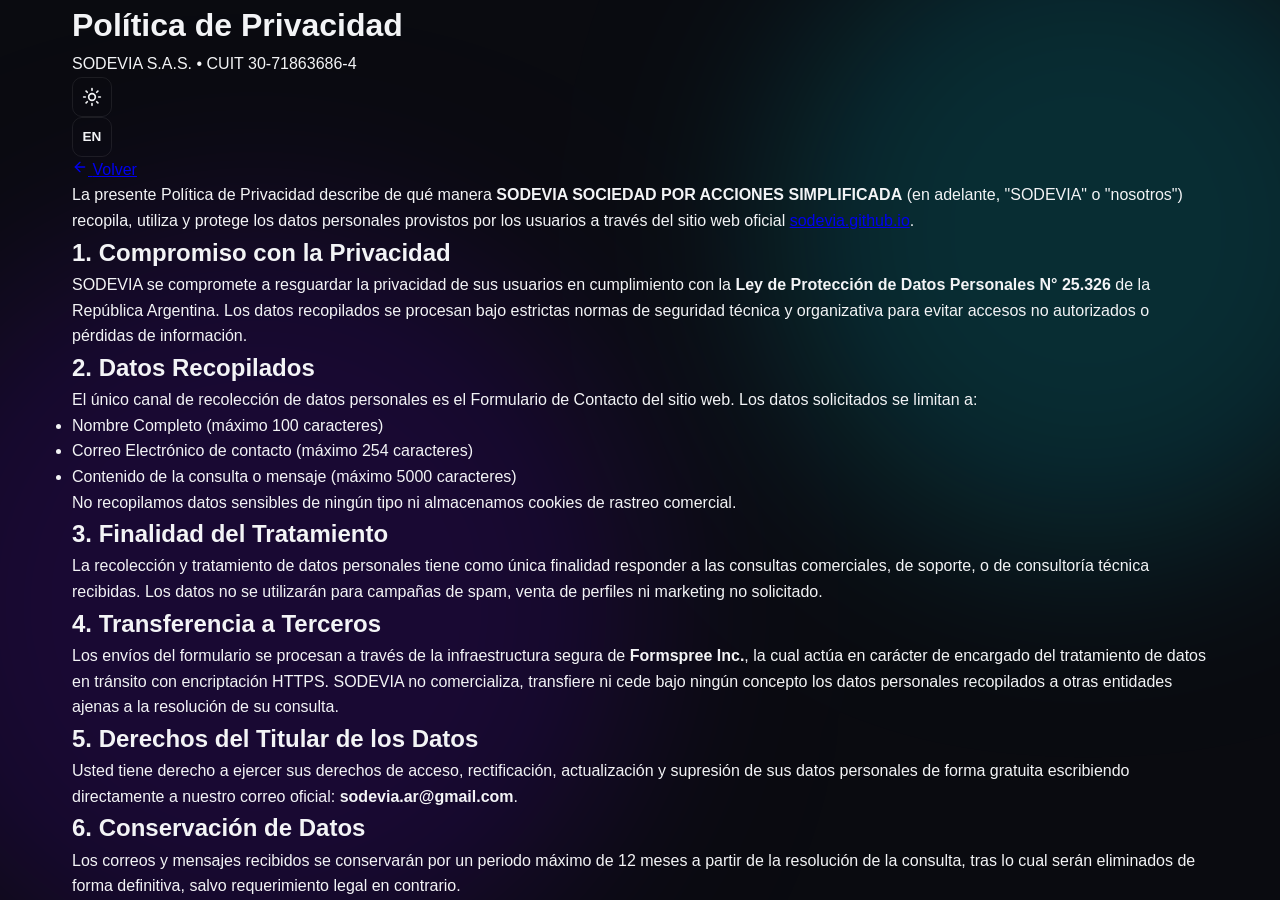
==== privacy.html @ 8f0c24d3 "security: harden CSP, remove inline styles, add privacy policy page and consent evidence" ====
<!DOCTYPE html>
<html lang="es" data-lang="es" data-theme="dark">

<head>
  <meta charset="UTF-8">
  <meta name="viewport" content="width=device-width, initial-scale=1.0">

  <!-- Security Meta Tags -->
  <meta http-equiv="Content-Security-Policy" content="default-src 'self'; script-src 'self'; style-src 'self' https://fonts.googleapis.com; font-src 'self' https://fonts.gstatic.com; img-src 'self' data:; connect-src 'self' https://formspree.io; object-src 'none'; base-uri 'self'; form-action https://formspree.io; upgrade-insecure-requests;">
  <meta name="referrer" content="strict-origin-when-cross-origin">

  <title>SODEVIA S.A.S. | Política de Privacidad / Privacy Policy</title>
  
  <!-- Favicon -->
  <link rel="icon" type="image/svg+xml" href="assets/images/icon.svg">
  
  <!-- CSS -->
  <link rel="stylesheet" href="assets/css/styles.css">
  
  <style>
    /* Specific styles for privacy page to avoid cluttering main style file */
    .privacy-container {
      max-width: 800px;
      margin: 120px auto 60px auto;
      padding: 3rem;
      background: var(--bg-card);
      border: 1px solid var(--border-glass);
      border-radius: 24px;
      box-shadow: 0 20px 50px rgba(0, 0, 0, 0.2);
    }
    .privacy-header {
      border-bottom: 1px solid var(--border-glass);
      padding-bottom: 2rem;
      margin-bottom: 2rem;
      display: flex;
      justify-content: space-between;
      align-items: center;
      flex-wrap: wrap;
      gap: 1.5rem;
    }
    .privacy-title h1 {
      font-family: var(--font-heading);
      font-size: 2.2rem;
      font-weight: 800;
      background: var(--grad-primary);
      -webkit-background-clip: text;
      -webkit-text-fill-color: transparent;
    }
    .privacy-subtitle {
      color: var(--text-dim);
      font-size: 0.85rem;
      margin-top: 0.5rem;
    }
    .privacy-actions {
      display: flex;
      gap: 1rem;
      align-items: center;
    }
    .privacy-content h2 {
      font-family: var(--font-heading);
      font-size: 1.4rem;
      color: var(--text-main);
      margin-top: 2rem;
      margin-bottom: 1rem;
    }
    .privacy-content p {
      color: var(--text-muted);
      line-height: 1.6;
      margin-bottom: 1.2rem;
      font-size: 0.95rem;
    }
    .privacy-content ul {
      color: var(--text-muted);
      margin-left: 1.5rem;
      margin-bottom: 1.5rem;
      line-height: 1.6;
    }
    .btn-back {
      display: inline-flex;
      align-items: center;
      gap: 0.5rem;
      padding: 0.75rem 1.5rem;
      border-radius: 12px;
      background: var(--border-glass);
      color: var(--text-main);
      text-decoration: none;
      font-family: var(--font-heading);
      font-weight: 600;
      font-size: 0.9rem;
      border: 1px solid var(--border-glass);
      transition: var(--transition-smooth);
    }
    .btn-back:hover {
      background: var(--border-glass-hover);
      border-color: var(--primary-cyan);
      transform: translateX(-5px);
    }
    @media (max-width: 768px) {
      .privacy-container {
        padding: 1.5rem;
        margin-top: 90px;
      }
      .privacy-header {
        flex-direction: column;
        align-items: flex-start;
      }
    }
  </style>
</head>

<body>
  <!-- Background Blobs -->
  <div class="bg-blobs">
    <div class="blob blob-1"></div>
    <div class="blob blob-2"></div>
  </div>

  <div class="container">
    <div class="privacy-container reveal active">
      <div class="privacy-header">
        <div class="privacy-title">
          <h1 class="lang-es">Política de Privacidad</h1>
          <h1 class="lang-en">Privacy Policy</h1>
          <p class="privacy-subtitle">SODEVIA S.A.S. • CUIT 30-71863686-4</p>
        </div>
        <div class="privacy-actions">
          <button id="theme-toggle" class="btn-icon" aria-label="Cambiar tema">
            <svg xmlns="http://www.w3.org/2000/svg" width="20" height="20" viewBox="0 0 24 24" fill="none" stroke="currentColor" stroke-width="2" stroke-linecap="round" stroke-linejoin="round" class="lucide lucide-sun sun-icon"><circle cx="12" cy="12" r="4"/><path d="M12 2v2"/><path d="M12 20v2"/><path d="m4.93 4.93 1.41 1.41"/><path d="m17.66 17.66 1.41 1.41"/><path d="M2 12h2"/><path d="M20 12h2"/><path d="m6.34 17.66-1.41 1.41"/><path d="m19.07 4.93-1.41 1.41"/></svg>
            <svg xmlns="http://www.w3.org/2000/svg" width="20" height="20" viewBox="0 0 24 24" fill="none" stroke="currentColor" stroke-width="2" stroke-linecap="round" stroke-linejoin="round" class="lucide lucide-moon moon-icon"><path d="M12 3a6 6 0 0 0 9 9 9 9 0 1 1-9-9Z"/></svg>
          </button>
          <button id="lang-toggle" class="btn-icon lang-toggle-btn" aria-label="Cambiar idioma">EN</button>
          <a href="index.html" class="btn-back">
            <svg xmlns="http://www.w3.org/2000/svg" width="16" height="16" viewBox="0 0 24 24" fill="none" stroke="currentColor" stroke-width="2" stroke-linecap="round" stroke-linejoin="round"><line x1="19" y1="12" x2="5" y2="12"/><polyline points="12 19 5 12 12 5"/></svg>
            <span class="lang-es">Volver</span>
            <span class="lang-en">Back</span>
          </a>
        </div>
      </div>

      <div class="privacy-content">
        <div class="lang-es">
          <p>La presente Política de Privacidad describe de qué manera <strong>SODEVIA SOCIEDAD POR ACCIONES SIMPLIFICADA</strong> (en adelante, "SODEVIA" o "nosotros") recopila, utiliza y protege los datos personales provistos por los usuarios a través del sitio web oficial <a href="https://sodevia.github.io/">sodevia.github.io</a>.</p>
          
          <h2>1. Compromiso con la Privacidad</h2>
          <p>SODEVIA se compromete a resguardar la privacidad de sus usuarios en cumplimiento con la <strong>Ley de Protección de Datos Personales N° 25.326</strong> de la República Argentina. Los datos recopilados se procesan bajo estrictas normas de seguridad técnica y organizativa para evitar accesos no autorizados o pérdidas de información.</p>

          <h2>2. Datos Recopilados</h2>
          <p>El único canal de recolección de datos personales es el Formulario de Contacto del sitio web. Los datos solicitados se limitan a:</p>
          <ul>
            <li>Nombre Completo (máximo 100 caracteres)</li>
            <li>Correo Electrónico de contacto (máximo 254 caracteres)</li>
            <li>Contenido de la consulta o mensaje (máximo 5000 caracteres)</li>
          </ul>
          <p>No recopilamos datos sensibles de ningún tipo ni almacenamos cookies de rastreo comercial.</p>

          <h2>3. Finalidad del Tratamiento</h2>
          <p>La recolección y tratamiento de datos personales tiene como única finalidad responder a las consultas comerciales, de soporte, o de consultoría técnica recibidas. Los datos no se utilizarán para campañas de spam, venta de perfiles ni marketing no solicitado.</p>

          <h2>4. Transferencia a Terceros</h2>
          <p>Los envíos del formulario se procesan a través de la infraestructura segura de <strong>Formspree Inc.</strong>, la cual actúa en carácter de encargado del tratamiento de datos en tránsito con encriptación HTTPS. SODEVIA no comercializa, transfiere ni cede bajo ningún concepto los datos personales recopilados a otras entidades ajenas a la resolución de su consulta.</p>

          <h2>5. Derechos del Titular de los Datos</h2>
          <p>Usted tiene derecho a ejercer sus derechos de acceso, rectificación, actualización y supresión de sus datos personales de forma gratuita escribiendo directamente a nuestro correo oficial: <strong>sodevia.ar@gmail.com</strong>.</p>
          
          <h2>6. Conservación de Datos</h2>
          <p>Los correos y mensajes recibidos se conservarán por un periodo máximo de 12 meses a partir de la resolución de la consulta, tras lo cual serán eliminados de forma definitiva, salvo requerimiento legal en contrario.</p>
        </div>

        <div class="lang-en">
          <p>This Privacy Policy describes how <strong>SODEVIA SOCIEDAD POR ACCIONES SIMPLIFICADA</strong> (hereinafter, "SODEVIA", "we", or "us") collects, uses, and protects the personal data provided by users through our official website <a href="https://sodevia.github.io/">sodevia.github.io</a>.</p>
          
          <h2>1. Commitment to Privacy</h2>
          <p>SODEVIA is committed to safeguarding user privacy in compliance with the <strong>Personal Data Protection Law No. 25.326</strong> of the Argentine Republic. The collected data is processed under strict technical and organizational security standards to prevent unauthorized access or loss of information.</p>

          <h2>2. Data Collected</h2>
          <p>The only channel for collecting personal data is the Contact Form on the website. The requested data is limited to:</p>
          <ul>
            <li>Full Name (maximum 100 characters)</li>
            <li>Contact Email Address (maximum 254 characters)</li>
            <li>Message content or inquiry (maximum 5000 characters)</li>
          </ul>
          <p>We do not collect sensitive data of any kind nor do we store commercial tracking cookies.</p>

          <h2>3. Purpose of Processing</h2>
          <p>The collection and processing of personal data has the sole purpose of responding to corporate, support, or technical consulting inquiries. The data will not be used for spam campaigns, profile sales, or unsolicited marketing.</p>

          <h2>4. Third-Party Transfers</h2>
          <p>Form submissions are processed through the secure infrastructure of <strong>Formspree Inc.</strong>, acting as a data processor in transit via HTTPS encryption. SODEVIA does not sell, transfer, or cede personal data to any other third-party organizations.</p>

          <h2>5. User Rights (ARCO)</h2>
          <p>You have the right to access, rectify, update, and delete your personal data free of charge by writing directly to our official email: <strong>sodevia.ar@gmail.com</strong>.</p>
          
          <h2>6. Data Retention</h2>
          <p>Received emails and messages will be kept for a maximum period of 12 months after the inquiry is resolved, after which they will be permanently deleted, unless legally required otherwise.</p>
        </div>
      </div>
    </div>
  </div>

  <script src="assets/js/app.js"></script>
</body>
</html>
---- assets/css/styles.css ----
@import url('https://fonts.googleapis.com/css2?family=Outfit:wght@300;400;500;600;700;800&family=Plus+Jakarta+Sans:wght@300;400;500;600;700;800&display=swap');

:root {
  /* Color Palette */
  --bg-dark: #0a0b10;
  --bg-card: rgba(18, 20, 29, 0.7);
  --bg-card-hover: rgba(26, 29, 41, 0.8);
  --border-glass: rgba(255, 255, 255, 0.08);
  --border-glass-hover: rgba(255, 255, 255, 0.18);
  
  --primary-cyan: #00f0ff;
  --primary-blue: #0072ff;
  --primary-purple: #7000ff;
  
  --grad-primary: linear-gradient(135deg, var(--primary-cyan) 0%, var(--primary-blue) 50%, var(--primary-purple) 100%);
  --grad-text: linear-gradient(135deg, #ffffff 30%, #a5b4fc 100%);
  --grad-glow: linear-gradient(135deg, rgba(0, 240, 255, 0.15) 0%, rgba(112, 0, 255, 0.15) 100%);
  
  --text-main: #f3f4f6;
  --text-muted: #9ca3af;
  --text-dim: #6b7280;
  
  --font-heading: 'Outfit', sans-serif;
  --font-body: 'Plus Jakarta Sans', sans-serif;
  
  --transition-smooth: all 0.4s cubic-bezier(0.16, 1, 0.3, 1);
  --transition-fast: all 0.2s ease;
}

/* Light Theme Variables */
[data-theme="light"] {
  --bg-dark: #f8fafc;
  --bg-card: rgba(255, 255, 255, 0.75);
  --bg-card-hover: rgba(255, 255, 255, 0.9);
  --border-glass: rgba(15, 23, 42, 0.08);
  --border-glass-hover: rgba(15, 23, 42, 0.18);
  
  --text-main: #0f172a;
  --text-muted: #475569;
  --text-dim: #94a3b8;
  
  --grad-text: linear-gradient(135deg, #0f172a 30%, #312e81 100%);
  --grad-glow: linear-gradient(135deg, rgba(0, 114, 255, 0.05) 0%, rgba(112, 0, 255, 0.05) 100%);
}

/* Base Styles */
* {
  box-sizing: border-box;
  margin: 0;
  padding: 0;
}

html {
  scroll-behavior: smooth;
  font-size: 16px;
}

body {
  background-color: var(--bg-dark);
  color: var(--text-main);
  font-family: var(--font-body);
  overflow-x: hidden;
  line-height: 1.6;
  transition: background-color 0.5s ease;
}

/* Language Selection Handling */
[data-lang="es"] .lang-en { display: none !important; }
[data-lang="en"] .lang-es { display: none !important; }

/* Custom Scrollbar */
::-webkit-scrollbar {
  width: 10px;
}
::-webkit-scrollbar-track {
  background: var(--bg-dark);
}
::-webkit-scrollbar-thumb {
  background: rgba(255, 255, 255, 0.1);
  border-radius: 5px;
  border: 2px solid var(--bg-dark);
}
::-webkit-scrollbar-thumb:hover {
  background: var(--grad-primary);
}

/* Background Blobs */
.bg-blobs {
  position: fixed;
  top: 0;
  left: 0;
  width: 100vw;
  height: 100vh;
  z-index: -2;
  overflow: hidden;
  pointer-events: none;
}

.blob {
  position: absolute;
  border-radius: 50%;
  filter: blur(90px);
  opacity: 0.15;
  mix-blend-mode: screen;
  animation: float-blob 25s infinite alternate ease-in-out;
  transition: opacity 0.5s ease;
}

[data-theme="light"] .blob {
  opacity: 0.07;
  mix-blend-mode: multiply;
}

.blob-1 {
  top: -10%;
  right: -10%;
  width: 50vw;
  height: 50vw;
  background: var(--primary-cyan);
  animation-duration: 20s;
}

.blob-2 {
  bottom: -10%;
  left: -10%;
  width: 60vw;
  height: 60vw;
  background: var(--primary-purple);
  animation-duration: 30s;
  animation-delay: -5s;
}

.blob-3 {
  top: 40%;
  left: 50%;
  width: 40vw;
  height: 40vw;
  background: var(--primary-blue);
  animation-duration: 25s;
  animation-delay: -10s;
}

@keyframes float-blob {
  0% {
    transform: translate(0, 0) scale(1);
  }
  50% {
    transform: translate(5%, 10%) scale(1.1);
  }
  100% {
    transform: translate(-5%, -5%) scale(0.95);
  }
}

/* Layout Utilities */
.container {
  width: 100%;
  max-width: 1200px;
  margin: 0 auto;
  padding: 0 2rem;
}

section {
  padding: 8rem 0;
  position: relative;
}

/* Navbar */
header {
  position: fixed;
  top: 0;
  left: 0;
  width: 100%;
  z-index: 100;
  transition: var(--transition-smooth);
}

header.scrolled {
  background: rgba(10, 11, 16, 0.75);
  backdrop-filter: blur(15px);
  -webkit-backdrop-filter: blur(15px);
  border-bottom: 1px solid var(--border-glass);
  box-shadow: 0 10px 30px rgba(0, 0, 0, 0.2);
}

[data-theme="light"] header.scrolled {
  background: rgba(248, 250, 252, 0.8);
  box-shadow: 0 10px 30px rgba(0, 0, 0, 0.05);
}

.nav-container {
  display: flex;
  justify-content: space-between;
  align-items: center;
  height: 90px;
  transition: var(--transition-smooth);
}

header.scrolled .nav-container {
  height: 70px;
}

.logo-link {
  display: flex;
  align-items: center;
  height: 45px;
  text-decoration: none;
}

.logo-img {
  height: 100%;
  width: auto;
  transition: var(--transition-smooth);
}

.logo-dark-version {
  display: none;
}

[data-theme="light"] .logo-light-version {
  display: none;
}

[data-theme="light"] .logo-dark-version {
  display: block;
}

nav {
  display: flex;
  align-items: center;
  gap: 2rem;
}

.nav-links {
  display: flex;
  gap: 2rem;
  list-style: none;
}

.nav-links a {
  color: var(--text-muted);
  text-decoration: none;
  font-family: var(--font-heading);
  font-weight: 500;
  font-size: 0.95rem;
  transition: var(--transition-fast);
  position: relative;
  padding: 0.5rem 0;
}

.nav-links a::after {
  content: '';
  position: absolute;
  bottom: 0;
  left: 0;
  width: 0;
  height: 2px;
  background: var(--grad-primary);
  transition: var(--transition-fast);
}

.nav-links a:hover,
.nav-links a.active {
  color: var(--text-main);
}

.nav-links a:hover::after,
.nav-links a.active::after {
  width: 100%;
}

/* Actions Menu */
.nav-actions {
  display: flex;
  align-items: center;
  gap: 1rem;
}

.btn-icon {
  background: transparent;
  border: 1px solid var(--border-glass);
  width: 40px;
  height: 40px;
  border-radius: 10px;
  color: var(--text-main);
  cursor: pointer;
  display: flex;
  align-items: center;
  justify-content: center;
  transition: var(--transition-smooth);
}

.btn-icon:hover {
  background: var(--border-glass);
  border-color: var(--border-glass-hover);
  transform: translateY(-2px);
}

/* Sun/Moon Theme Toggle Icons */
html[data-theme="dark"] #theme-toggle .moon-icon {
  display: none;
}
html[data-theme="dark"] #theme-toggle .sun-icon {
  display: block;
}
html[data-theme="light"] #theme-toggle .sun-icon {
  display: none;
}
html[data-theme="light"] #theme-toggle .moon-icon {
  display: block;
}

.lang-toggle-btn {
  font-family: var(--font-heading);
  font-weight: 700;
  font-size: 0.85rem;
}

.btn-contact-nav {
  display: inline-flex;
  align-items: center;
  padding: 0.6rem 1.2rem;
  border-radius: 10px;
  background: var(--border-glass);
  border: 1px solid var(--border-glass);
  color: var(--text-main);
  font-family: var(--font-heading);
  font-weight: 600;
  text-decoration: none;
  font-size: 0.9rem;
  transition: var(--transition-smooth);
  box-shadow: 0 4px 12px rgba(0, 0, 0, 0.1);
}

.btn-contact-nav:hover {
  background: var(--grad-primary);
  border-color: transparent;
  color: #ffffff;
  transform: translateY(-2px);
  box-shadow: 0 8px 20px rgba(0, 114, 255, 0.3);
}

/* Mobile Menu Toggle */
.burger {
  display: none;
  cursor: pointer;
  background: transparent;
  border: none;
  flex-direction: column;
  gap: 6px;
  z-index: 101;
}

.burger span {
  display: block;
  width: 25px;
  height: 2px;
  background-color: var(--text-main);
  transition: var(--transition-smooth);
}

/* Hero Section */
.hero {
  min-height: 100vh;
  display: flex;
  align-items: center;
  padding-top: 100px;
  overflow: hidden;
}

.hero-grid {
  display: grid;
  grid-template-columns: 1.2fr 0.8fr;
  gap: 4rem;
  align-items: center;
}

.hero-content {
  z-index: 2;
}

.badge {
  display: inline-flex;
  align-items: center;
  padding: 0.4rem 1rem;
  border-radius: 20px;
  background: var(--bg-card);
  border: 1px solid var(--border-glass);
  font-family: var(--font-heading);
  font-weight: 600;
  font-size: 0.85rem;
  color: var(--primary-cyan);
  margin-bottom: 2rem;
  box-shadow: 0 4px 12px rgba(0,0,0,0.05);
}

.hero-title {
  font-family: var(--font-heading);
  font-size: 4.5rem;
  line-height: 1.1;
  font-weight: 800;
  margin-bottom: 1.5rem;
  letter-spacing: -1.5px;
}

.hero-title span {
  background: var(--grad-primary);
  -webkit-background-clip: text;
  -webkit-text-fill-color: transparent;
}

.hero-description {
  font-size: 1.2rem;
  color: var(--text-muted);
  margin-bottom: 2.5rem;
  max-width: 600px;
}

.hero-ctas {
  display: flex;
  gap: 1.5rem;
}

.btn-primary {
  display: inline-flex;
  align-items: center;
  justify-content: center;
  padding: 1rem 2rem;
  border-radius: 12px;
  background: var(--grad-primary);
  color: #ffffff;
  font-family: var(--font-heading);
  font-weight: 600;
  text-decoration: none;
  font-size: 1rem;
  transition: var(--transition-smooth);
  box-shadow: 0 8px 24px rgba(0, 114, 255, 0.25);
  border: none;
  cursor: pointer;
}

.btn-primary:hover {
  transform: translateY(-3px);
  box-shadow: 0 12px 30px rgba(0, 114, 255, 0.4);
}

.btn-secondary {
  display: inline-flex;
  align-items: center;
  justify-content: center;
  padding: 1rem 2rem;
  border-radius: 12px;
  background: var(--bg-card);
  border: 1px solid var(--border-glass);
  color: var(--text-main);
  font-family: var(--font-heading);
  font-weight: 600;
  text-decoration: none;
  font-size: 1rem;
  transition: var(--transition-smooth);
}

.btn-secondary:hover {
  background: var(--bg-card-hover);
  border-color: var(--border-glass-hover);
  transform: translateY(-3px);
}

/* Hero Visual (Recreating the vibe of the second image with modern code-graphics) */
.hero-visual {
  position: relative;
  display: flex;
  justify-content: center;
  align-items: center;
  z-index: 1;
}

.visual-container {
  width: 100%;
  max-width: 450px;
  aspect-ratio: 1;
  background: var(--grad-glow);
  border-radius: 30px;
  border: 1px solid var(--border-glass);
  display: flex;
  align-items: center;
  justify-content: center;
  position: relative;
  box-shadow: 0 20px 50px rgba(0,0,0,0.15);
  overflow: hidden;
}

.visual-logo-bg {
  width: 55%;
  height: 55%;
  animation: breathe 8s infinite alternate ease-in-out;
}

@keyframes breathe {
  0% {
    transform: scale(0.95);
    filter: drop-shadow(0 0 20px rgba(0, 240, 255, 0.1));
  }
  100% {
    transform: scale(1.05);
    filter: drop-shadow(0 0 40px rgba(0, 114, 255, 0.3));
  }
}

.code-backdrop {
  position: absolute;
  top: 0;
  left: 0;
  width: 100%;
  height: 100%;
  padding: 1.5rem;
  font-family: monospace;
  font-size: 0.8rem;
  color: rgba(0, 240, 255, 0.15);
  pointer-events: none;
  user-select: none;
  white-space: pre;
  line-height: 1.4;
  overflow: hidden;
  text-align: left;
}

/* General Section Headings */
.section-header {
  text-align: center;
  margin-bottom: 5rem;
  z-index: 2;
}

.section-subtitle {
  font-family: var(--font-heading);
  color: var(--primary-cyan);
  font-weight: 700;
  font-size: 0.9rem;
  text-transform: uppercase;
  letter-spacing: 2px;
  margin-bottom: 1rem;
  display: block;
}

.section-title {
  font-family: var(--font-heading);
  font-size: 2.8rem;
  font-weight: 800;
  letter-spacing: -1px;
}

/* Services Section */
.services-featured {
  margin-bottom: 2rem;
}

.service-featured-card {
  display: flex !important;
  flex-direction: row;
  align-items: center;
  gap: 3rem;
  padding: 3.5rem 4rem !important;
}

.service-featured-card .service-icon {
  margin-bottom: 0 !important;
  flex-shrink: 0;
  width: 80px;
  height: 80px;
}

.service-featured-card .service-icon svg {
  width: 36px;
  height: 36px;
}

.service-featured-content {
  flex-grow: 1;
}

@media (max-width: 768px) {
  .service-featured-card {
    flex-direction: column;
    align-items: flex-start;
    gap: 1.5rem;
    padding: 3rem 2.5rem !important;
  }
  .service-featured-card .service-icon {
    margin-bottom: 1.5rem !important;
  }
}

.services-grid {
  display: grid;
  grid-template-columns: repeat(auto-fit, minmax(260px, 1fr));
  gap: 2rem;
}

.service-card {
  background: var(--bg-card);
  border: 1px solid var(--border-glass);
  border-radius: 20px;
  padding: 3rem 2.5rem;
  transition: var(--transition-smooth);
  display: flex;
  flex-direction: column;
  position: relative;
  overflow: hidden;
  box-shadow: 0 10px 30px rgba(0, 0, 0, 0.05);
}

.service-card::before {
  content: '';
  position: absolute;
  top: 0;
  left: 0;
  width: 100%;
  height: 100%;
  background: linear-gradient(135deg, rgba(0, 240, 255, 0.05) 0%, rgba(112, 0, 255, 0.05) 100%);
  opacity: 0;
  transition: var(--transition-smooth);
}

.service-card:hover {
  transform: translateY(-8px);
  border-color: var(--border-glass-hover);
  box-shadow: 0 20px 40px rgba(0, 0, 0, 0.15), 0 0 30px rgba(0, 114, 255, 0.1);
}

.service-card:hover::before {
  opacity: 1;
}

.service-icon {
  width: 60px;
  height: 60px;
  border-radius: 14px;
  background: rgba(255, 255, 255, 0.03);
  border: 1px solid var(--border-glass);
  display: flex;
  align-items: center;
  justify-content: center;
  margin-bottom: 2rem;
  position: relative;
  z-index: 2;
  color: var(--primary-cyan);
  transition: var(--transition-smooth);
}

.service-card:hover .service-icon {
  background: var(--grad-primary);
  color: #ffffff;
  border-color: transparent;
  box-shadow: 0 8px 20px rgba(0, 114, 255, 0.2);
}

.service-icon svg {
  width: 28px;
  height: 28px;
}

.service-card h3 {
  font-family: var(--font-heading);
  font-size: 1.4rem;
  font-weight: 700;
  margin-bottom: 1rem;
  position: relative;
  z-index: 2;
}

.service-card p {
  color: var(--text-muted);
  font-size: 0.95rem;
  line-height: 1.6;
  position: relative;
  z-index: 2;
}

/* About Us Section */
.about-grid {
  display: grid;
  grid-template-columns: 0.9fr 1.1fr;
  gap: 5rem;
  align-items: center;
}

.about-visual {
  position: relative;
}

.about-card {
  background: var(--bg-card);
  border: 1px solid var(--border-glass);
  border-radius: 24px;
  padding: 3rem;
  position: relative;
  overflow: hidden;
  box-shadow: 0 20px 45px rgba(0, 0, 0, 0.08);
}

.about-card-glow {
  position: absolute;
  width: 150px;
  height: 150px;
  background: var(--primary-purple);
  filter: blur(50px);
  opacity: 0.2;
  top: -50px;
  right: -50px;
  pointer-events: none;
}

.about-stat-row {
  display: grid;
  grid-template-columns: 1fr 1fr;
  gap: 2rem;
  margin-top: 3rem;
  border-top: 1px solid var(--border-glass);
  padding-top: 2rem;
}

.stat-number {
  font-family: var(--font-heading);
  font-size: 2.8rem;
  font-weight: 800;
  background: var(--grad-primary);
  -webkit-background-clip: text;
  -webkit-text-fill-color: transparent;
  line-height: 1;
  margin-bottom: 0.5rem;
}

.stat-label {
  font-size: 0.85rem;
  color: var(--text-muted);
  font-family: var(--font-heading);
  text-transform: uppercase;
  letter-spacing: 1px;
}

.about-content h3 {
  font-family: var(--font-heading);
  font-size: 2rem;
  font-weight: 700;
  margin-bottom: 1.5rem;
}

.about-content p {
  color: var(--text-muted);
  margin-bottom: 1.5rem;
  font-size: 1.05rem;
}

.founder-tag {
  display: flex;
  align-items: center;
  gap: 1.5rem;
  margin-top: 2.5rem;
  padding: 1.2rem;
  background: rgba(255, 255, 255, 0.02);
  border: 1px solid var(--border-glass);
  border-radius: 16px;
}

.founder-avatars {
  display: flex;
}

.avatar-circle {
  width: 44px;
  height: 44px;
  border-radius: 50%;
  border: 2px solid var(--bg-dark);
  background: var(--bg-card);
  display: flex;
  align-items: center;
  justify-content: center;
  font-weight: 700;
  font-family: var(--font-heading);
  font-size: 0.85rem;
  color: var(--primary-cyan);
}

.avatar-circle:nth-child(2) {
  margin-left: -15px;
  color: var(--primary-purple);
  border-color: var(--bg-dark);
}

.founder-info h4 {
  font-size: 0.95rem;
  font-weight: 600;
}

.founder-info p {
  font-size: 0.8rem;
  color: var(--text-dim);
  margin: 0;
}

/* Technologies Section */
.tech-container {
  display: flex;
  flex-direction: column;
  align-items: center;
}

.tech-grid-flex {
  display: flex;
  flex-wrap: wrap;
  justify-content: center;
  gap: 1.5rem;
  width: 100%;
}

.tech-card {
  background: var(--bg-card);
  border: 1px solid var(--border-glass);
  border-radius: 20px;
  padding: 2.5rem 1.5rem 2rem 1.5rem;
  display: flex;
  flex-direction: column;
  align-items: center;
  text-align: center;
  width: calc(20% - 1.2rem);
  min-width: 210px;
  flex-grow: 0;
  flex-shrink: 0;
  transition: var(--transition-smooth);
  position: relative;
  overflow: hidden;
  box-shadow: 0 10px 30px rgba(0, 0, 0, 0.05);
}

.tech-card:hover {
  transform: translateY(-8px);
  border-color: var(--tech-color);
  background: var(--bg-card-hover);
  box-shadow: 0 15px 35px rgba(0, 0, 0, 0.25), 0 0 20px rgba(255, 255, 255, 0.02);
}

.tech-icon-wrapper {
  width: 70px;
  height: 70px;
  border-radius: 50%;
  background: rgba(255, 255, 255, 0.02);
  border: 1px solid var(--border-glass);
  display: flex;
  align-items: center;
  justify-content: center;
  margin-bottom: 1.5rem;
  transition: var(--transition-smooth);
  box-shadow: inset 0 2px 4px rgba(255, 255, 255, 0.02);
}

[data-theme="light"] .tech-icon-wrapper {
  background: rgba(0, 0, 0, 0.02);
}

.tech-card:hover .tech-icon-wrapper {
  background: rgba(255, 255, 255, 0.05);
  border-color: var(--tech-color);
  transform: scale(1.08);
}

.tech-card h3 {
  font-family: var(--font-heading);
  font-size: 1.25rem;
  font-weight: 700;
  color: var(--text-main);
  margin-bottom: 0.2rem;
}

.tech-category {
  font-family: var(--font-heading);
  font-size: 0.8rem;
  font-weight: 700;
  text-transform: uppercase;
  letter-spacing: 0.5px;
  color: var(--tech-color);
  margin-bottom: 1rem;
  display: inline-block;
}

.tech-card p {
  font-size: 0.85rem;
  color: var(--text-muted);
  line-height: 1.55;
  margin-bottom: 1.5rem;
  flex-grow: 1;
}

.tech-indicator {
  width: 40px;
  height: 3px;
  background: var(--tech-color);
  border-radius: 2px;
  margin-top: auto;
  transition: var(--transition-smooth);
}

.tech-card:hover .tech-indicator {
  width: 65px;
  box-shadow: 0 0 10px var(--tech-color);
}

@media (max-width: 1200px) {
  .tech-card {
    width: calc(25% - 1.2rem);
  }
}

@media (max-width: 992px) {
  .tech-card {
    width: calc(33.333% - 1.2rem);
  }
}

@media (max-width: 768px) {
  .tech-card {
    width: calc(50% - 1rem);
    min-width: 180px;
  }
}

@media (max-width: 480px) {
  .tech-card {
    width: 100%;
  }
}

/* Corporate Info Section */
.legal-card {
  background: var(--bg-card);
  border: 1px solid var(--border-glass);
  border-radius: 24px;
  padding: 4rem;
  box-shadow: 0 20px 50px rgba(0,0,0,0.1);
}

.legal-title-group {
  display: flex;
  align-items: center;
  gap: 1.5rem;
  margin-bottom: 2.5rem;
  border-bottom: 1px solid var(--border-glass);
  padding-bottom: 1.5rem;
}

.legal-icon {
  width: 50px;
  height: 50px;
  border-radius: 12px;
  background: rgba(0, 240, 255, 0.1);
  color: var(--primary-cyan);
  display: flex;
  align-items: center;
  justify-content: center;
}

.legal-icon svg {
  width: 24px;
  height: 24px;
}

.legal-title-text h3 {
  font-family: var(--font-heading);
  font-size: 1.6rem;
  font-weight: 700;
}

.legal-title-text p {
  font-size: 0.85rem;
  color: var(--text-dim);
}

.legal-grid {
  display: grid;
  grid-template-columns: 1fr 1fr;
  gap: 3rem;
}

.legal-col h4 {
  font-family: var(--font-heading);
  font-size: 1.1rem;
  font-weight: 700;
  color: var(--primary-blue);
  margin-bottom: 1.5rem;
}

.legal-list {
  list-style: none;
  display: flex;
  flex-direction: column;
  gap: 1.2rem;
}

.legal-list li {
  font-size: 0.95rem;
  color: var(--text-muted);
  display: flex;
  gap: 1rem;
}

.legal-list li strong {
  color: var(--text-main);
  min-width: 140px;
  display: inline-block;
}

.legal-object-box {
  background: rgba(255, 255, 255, 0.01);
  border: 1px solid var(--border-glass);
  border-radius: 16px;
  padding: 1.5rem;
  max-height: 240px;
  overflow-y: auto;
  font-size: 0.9rem;
  color: var(--text-muted);
}

.legal-object-box::-webkit-scrollbar {
  width: 6px;
}
.legal-object-box::-webkit-scrollbar-thumb {
  background: rgba(255, 255, 255, 0.05);
  border-radius: 3px;
}

.legal-object-item {
  margin-bottom: 1rem;
}

.legal-object-item:last-child {
  margin-bottom: 0;
}

.legal-object-item strong {
  color: var(--text-main);
  display: block;
  margin-bottom: 0.3rem;
}

/* Contact Section */
.contact-grid {
  display: grid;
  grid-template-columns: 0.9fr 1.1fr;
  gap: 5rem;
}

.contact-info {
  display: flex;
  flex-direction: column;
  justify-content: space-between;
}

.contact-details {
  display: flex;
  flex-direction: column;
  gap: 2.5rem;
}

.contact-item {
  display: flex;
  gap: 1.5rem;
}

.contact-item-icon {
  width: 50px;
  height: 50px;
  border-radius: 12px;
  background: var(--bg-card);
  border: 1px solid var(--border-glass);
  color: var(--primary-cyan);
  display: flex;
  align-items: center;
  justify-content: center;
  transition: var(--transition-smooth);
}

.contact-item:hover .contact-item-icon {
  background: var(--grad-primary);
  color: #ffffff;
  border-color: transparent;
  box-shadow: 0 8px 20px rgba(0, 114, 255, 0.2);
}

.contact-item-icon svg {
  width: 20px;
  height: 20px;
}

.contact-item-content h4 {
  font-family: var(--font-heading);
  font-size: 1.05rem;
  font-weight: 700;
  margin-bottom: 0.3rem;
}

.contact-item-content p {
  color: var(--text-muted);
  font-size: 0.95rem;
}

.contact-item-content a {
  color: var(--text-muted);
  text-decoration: none;
  transition: var(--transition-fast);
}

.contact-item-content a:hover {
  color: var(--primary-cyan);
}

.contact-socials {
  margin-top: 3rem;
  display: flex;
  gap: 1rem;
}

.btn-social {
  width: 45px;
  height: 45px;
  border-radius: 12px;
  background: var(--bg-card);
  border: 1px solid var(--border-glass);
  color: var(--text-muted);
  display: flex;
  align-items: center;
  justify-content: center;
  text-decoration: none;
  transition: var(--transition-smooth);
}

.btn-social:hover {
  background: var(--grad-primary);
  color: #ffffff;
  border-color: transparent;
  transform: translateY(-3px);
  box-shadow: 0 8px 20px rgba(0, 114, 255, 0.25);
}

.btn-social svg {
  width: 20px;
  height: 20px;
}

/* Contact Form */
.contact-form-wrapper {
  background: var(--bg-card);
  border: 1px solid var(--border-glass);
  border-radius: 24px;
  padding: 3rem;
  box-shadow: 0 20px 45px rgba(0,0,0,0.08);
}

.form-group {
  margin-bottom: 1.5rem;
}

.form-group label {
  display: block;
  font-family: var(--font-heading);
  font-weight: 600;
  font-size: 0.9rem;
  margin-bottom: 0.5rem;
  color: var(--text-main);
}

.form-control {
  width: 100%;
  background: rgba(255, 255, 255, 0.02);
  border: 1px solid var(--border-glass);
  border-radius: 10px;
  padding: 0.8rem 1.2rem;
  color: var(--text-main);
  font-family: var(--font-body);
  font-size: 0.95rem;
  transition: var(--transition-smooth);
}

.form-control:focus {
  outline: none;
  background: rgba(255, 255, 255, 0.04);
  border-color: var(--primary-cyan);
  box-shadow: 0 0 15px rgba(0, 240, 255, 0.1);
}

textarea.form-control {
  resize: vertical;
  min-height: 120px;
}

.btn-submit {
  width: 100%;
  display: flex;
  align-items: center;
  justify-content: center;
  gap: 0.8rem;
  padding: 1rem;
  border-radius: 10px;
  border: none;
  background: var(--grad-primary);
  color: #ffffff;
  font-family: var(--font-heading);
  font-weight: 700;
  font-size: 1rem;
  cursor: pointer;
  transition: var(--transition-smooth);
  box-shadow: 0 8px 24px rgba(0, 114, 255, 0.2);
}

.btn-submit:hover {
  transform: translateY(-2px);
  box-shadow: 0 12px 30px rgba(0, 114, 255, 0.35);
}

.btn-submit svg {
  width: 18px;
  height: 18px;
  transition: var(--transition-smooth);
}

.btn-submit:hover svg {
  transform: translateX(4px);
}

.form-message {
  margin-top: 1rem;
  padding: 1rem;
  border-radius: 10px;
  font-size: 0.9rem;
  display: none;
}

.form-message.success {
  display: block;
  background: rgba(16, 185, 129, 0.1);
  border: 1px solid rgba(16, 185, 129, 0.2);
  color: #34d399;
}

.form-message.error {
  display: block;
  background: rgba(239, 68, 68, 0.1);
  border: 1px solid rgba(239, 68, 68, 0.2);
  color: #f87171;
}

/* Footer */
footer {
  border-top: 1px solid var(--border-glass);
  padding: 3rem 0;
  background: rgba(10, 11, 16, 0.9);
}

[data-theme="light"] footer {
  background: #f1f5f9;
}

.footer-container {
  display: flex;
  justify-content: space-between;
  align-items: center;
}

.footer-logo {
  height: 35px;
}

.footer-logo img {
  height: 100%;
}

.footer-info {
  text-align: right;
}

.footer-info p {
  font-size: 0.85rem;
  color: var(--text-dim);
  margin-bottom: 0.2rem;
}

.footer-info p strong {
  color: var(--text-muted);
}

/* Scroll Animation Elements (hidden by default, revealed via JS class) */
.reveal {
  opacity: 0;
  transform: translateY(30px);
  transition: opacity 0.8s ease, transform 0.8s cubic-bezier(0.16, 1, 0.3, 1);
}

.reveal.active {
  opacity: 1;
  transform: translateY(0);
}

/* Responsive Breakpoints */
@media (max-width: 1024px) {
  html {
    font-size: 15px;
  }
  
  .hero-title {
    font-size: 3.8rem;
  }
  
  .about-grid,
  .legal-grid,
  .contact-grid {
    grid-template-columns: 1fr;
    gap: 4rem;
  }
  
  .about-visual {
    order: 2;
  }
}

@media (max-width: 768px) {
  .burger {
    display: flex;
  }
  
  nav {
    position: fixed;
    top: 0;
    right: -100%;
    width: 80%;
    max-width: 400px;
    height: 100vh;
    background: rgba(10, 11, 16, 0.95);
    backdrop-filter: blur(20px);
    -webkit-backdrop-filter: blur(20px);
    border-left: 1px solid var(--border-glass);
    flex-direction: column;
    justify-content: center;
    align-items: flex-start;
    padding: 4rem;
    gap: 3rem;
    transition: var(--transition-smooth);
    z-index: 100;
  }
  
  [data-theme="light"] nav {
    background: rgba(248, 250, 252, 0.95);
  }
  
  nav.active {
    right: 0;
  }
  
  .nav-links {
    flex-direction: column;
    gap: 2rem;
    width: 100%;
  }
  
  .nav-links a {
    font-size: 1.5rem;
    display: block;
    width: 100%;
  }
  
  .nav-actions {
    width: 100%;
    justify-content: flex-start;
    flex-wrap: wrap;
    margin-top: 2rem;
    border-top: 1px solid var(--border-glass);
    padding-top: 2rem;
  }
  
  /* Burger Animation */
  .burger.active span:nth-child(1) {
    transform: rotate(45deg) translate(5px, 6px);
  }
  .burger.active span:nth-child(2) {
    opacity: 0;
  }
  .burger.active span:nth-child(3) {
    transform: rotate(-45deg) translate(5px, -6px);
  }

  .hero-grid {
    grid-template-columns: 1fr;
    gap: 3rem;
    text-align: center;
  }
  
  .hero-description {
    margin: 0 auto 2.5rem;
  }
  
  .hero-ctas {
    justify-content: center;
  }
  
  .hero-visual {
    margin-top: 2rem;
  }
  
  .legal-card,
  .contact-form-wrapper {
    padding: 2.5rem 1.5rem;
  }
  
  .footer-container {
    flex-direction: column;
    gap: 2rem;
    text-align: center;
  }
  
  .footer-info {
    text-align: center;
  }
}

@media (max-width: 480px) {
  .hero-title {
    font-size: 3rem;
  }
  
  .hero-ctas {
    flex-direction: column;
    gap: 1rem;
    width: 100%;
  }
  
  .hero-ctas a {
    width: 100%;
  }
}

/* Privacy Policy Checkbox & Footer Legal Styles (Anti-Inline CSP hardening) */
.form-privacy-check {
  display: flex;
  gap: 0.8rem;
  align-items: flex-start;
  margin-top: 1.5rem;
  margin-bottom: 1.5rem;
}

#form-privacy {
  width: auto;
  margin-top: 0.3rem;
  cursor: pointer;
}

.privacy-label {
  font-size: 0.8rem;
  color: var(--text-muted);
  cursor: pointer;
  line-height: 1.4;
}

.footer-legal-text {
  font-size: 0.75rem;
  opacity: 0.8;
}
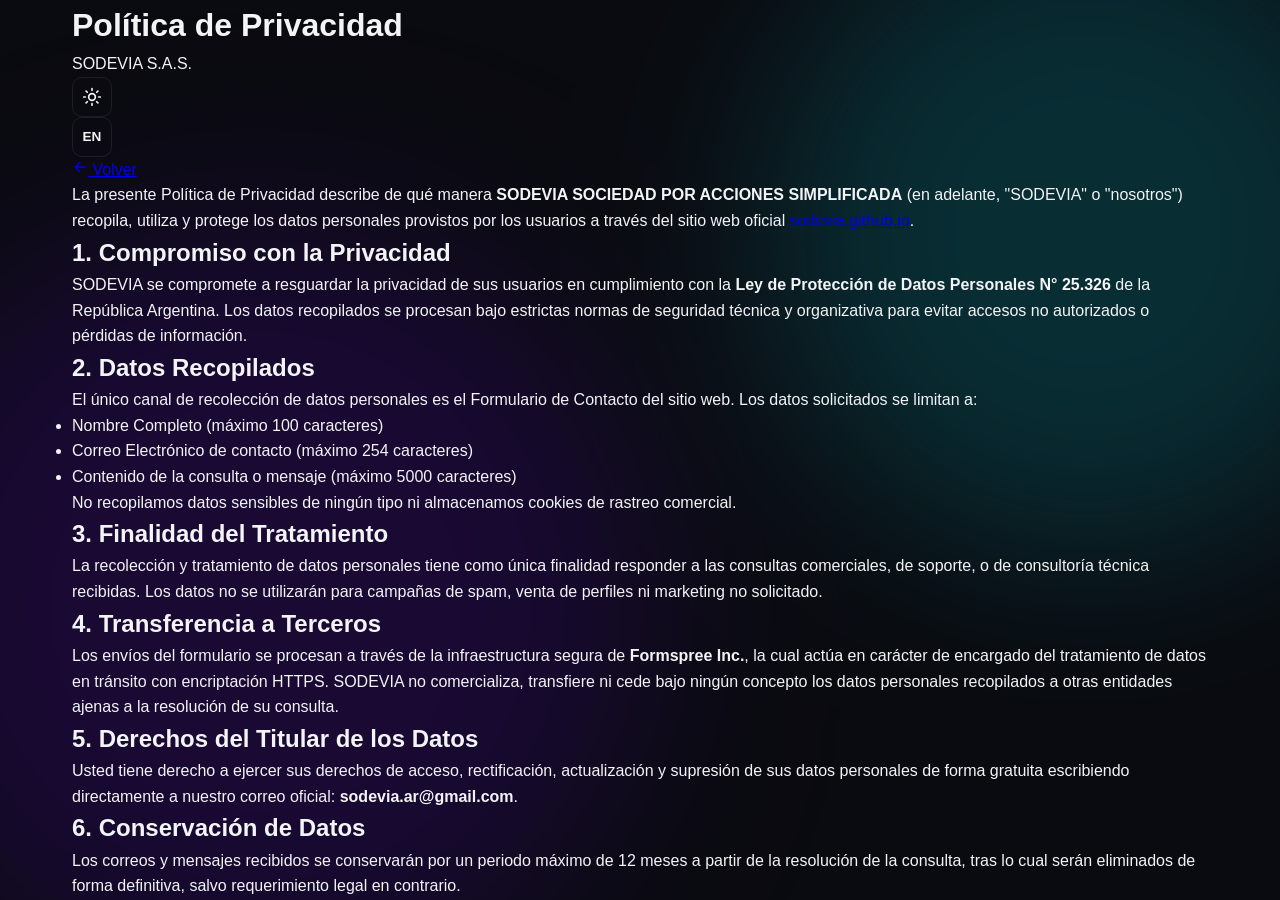
==== commit 11c5fc56: "feat: add Instagram and Facebook links under LinkedIn" ====
--- a/privacy.html
+++ b/privacy.html
@@ -6,17 +6,18 @@
   <meta name="viewport" content="width=device-width, initial-scale=1.0">
 
   <!-- Security Meta Tags -->
-  <meta http-equiv="Content-Security-Policy" content="default-src 'self'; script-src 'self'; style-src 'self' https://fonts.googleapis.com; font-src 'self' https://fonts.gstatic.com; img-src 'self' data:; connect-src 'self' https://formspree.io; object-src 'none'; base-uri 'self'; form-action https://formspree.io; upgrade-insecure-requests;">
+  <meta http-equiv="Content-Security-Policy"
+    content="default-src 'self'; script-src 'self'; style-src 'self' https://fonts.googleapis.com; font-src 'self' https://fonts.gstatic.com; img-src 'self' data:; connect-src 'self' https://formspree.io; object-src 'none'; base-uri 'self'; form-action https://formspree.io; upgrade-insecure-requests;">
   <meta name="referrer" content="strict-origin-when-cross-origin">
 
   <title>SODEVIA S.A.S. | Política de Privacidad / Privacy Policy</title>
-  
+
   <!-- Favicon -->
   <link rel="icon" type="image/svg+xml" href="assets/images/icon.svg">
-  
+
   <!-- CSS -->
   <link rel="stylesheet" href="assets/css/styles.css">
-  
+
   <style>
     /* Specific styles for privacy page to avoid cluttering main style file */
     .privacy-container {
@@ -28,6 +29,7 @@
       border-radius: 24px;
       box-shadow: 0 20px 50px rgba(0, 0, 0, 0.2);
     }
+
     .privacy-header {
       border-bottom: 1px solid var(--border-glass);
       padding-bottom: 2rem;
@@ -38,6 +40,7 @@
       flex-wrap: wrap;
       gap: 1.5rem;
     }
+
     .privacy-title h1 {
       font-family: var(--font-heading);
       font-size: 2.2rem;
@@ -46,16 +49,19 @@
       -webkit-background-clip: text;
       -webkit-text-fill-color: transparent;
     }
+
     .privacy-subtitle {
       color: var(--text-dim);
       font-size: 0.85rem;
       margin-top: 0.5rem;
     }
+
     .privacy-actions {
       display: flex;
       gap: 1rem;
       align-items: center;
     }
+
     .privacy-content h2 {
       font-family: var(--font-heading);
       font-size: 1.4rem;
@@ -63,18 +69,21 @@
       margin-top: 2rem;
       margin-bottom: 1rem;
     }
+
     .privacy-content p {
       color: var(--text-muted);
       line-height: 1.6;
       margin-bottom: 1.2rem;
       font-size: 0.95rem;
     }
+
     .privacy-content ul {
       color: var(--text-muted);
       margin-left: 1.5rem;
       margin-bottom: 1.5rem;
       line-height: 1.6;
     }
+
     .btn-back {
       display: inline-flex;
       align-items: center;
@@ -90,16 +99,19 @@
       border: 1px solid var(--border-glass);
       transition: var(--transition-smooth);
     }
+
     .btn-back:hover {
       background: var(--border-glass-hover);
       border-color: var(--primary-cyan);
       transform: translateX(-5px);
     }
+
     @media (max-width: 768px) {
       .privacy-container {
         padding: 1.5rem;
         margin-top: 90px;
       }
+
       .privacy-header {
         flex-direction: column;
         align-items: flex-start;
@@ -121,16 +133,36 @@
         <div class="privacy-title">
           <h1 class="lang-es">Política de Privacidad</h1>
           <h1 class="lang-en">Privacy Policy</h1>
-          <p class="privacy-subtitle">SODEVIA S.A.S. • CUIT 30-71863686-4</p>
+          <p class="privacy-subtitle">SODEVIA S.A.S.</p>
         </div>
         <div class="privacy-actions">
           <button id="theme-toggle" class="btn-icon" aria-label="Cambiar tema">
-            <svg xmlns="http://www.w3.org/2000/svg" width="20" height="20" viewBox="0 0 24 24" fill="none" stroke="currentColor" stroke-width="2" stroke-linecap="round" stroke-linejoin="round" class="lucide lucide-sun sun-icon"><circle cx="12" cy="12" r="4"/><path d="M12 2v2"/><path d="M12 20v2"/><path d="m4.93 4.93 1.41 1.41"/><path d="m17.66 17.66 1.41 1.41"/><path d="M2 12h2"/><path d="M20 12h2"/><path d="m6.34 17.66-1.41 1.41"/><path d="m19.07 4.93-1.41 1.41"/></svg>
-            <svg xmlns="http://www.w3.org/2000/svg" width="20" height="20" viewBox="0 0 24 24" fill="none" stroke="currentColor" stroke-width="2" stroke-linecap="round" stroke-linejoin="round" class="lucide lucide-moon moon-icon"><path d="M12 3a6 6 0 0 0 9 9 9 9 0 1 1-9-9Z"/></svg>
+            <svg xmlns="http://www.w3.org/2000/svg" width="20" height="20" viewBox="0 0 24 24" fill="none"
+              stroke="currentColor" stroke-width="2" stroke-linecap="round" stroke-linejoin="round"
+              class="lucide lucide-sun sun-icon">
+              <circle cx="12" cy="12" r="4" />
+              <path d="M12 2v2" />
+              <path d="M12 20v2" />
+              <path d="m4.93 4.93 1.41 1.41" />
+              <path d="m17.66 17.66 1.41 1.41" />
+              <path d="M2 12h2" />
+              <path d="M20 12h2" />
+              <path d="m6.34 17.66-1.41 1.41" />
+              <path d="m19.07 4.93-1.41 1.41" />
+            </svg>
+            <svg xmlns="http://www.w3.org/2000/svg" width="20" height="20" viewBox="0 0 24 24" fill="none"
+              stroke="currentColor" stroke-width="2" stroke-linecap="round" stroke-linejoin="round"
+              class="lucide lucide-moon moon-icon">
+              <path d="M12 3a6 6 0 0 0 9 9 9 9 0 1 1-9-9Z" />
+            </svg>
           </button>
           <button id="lang-toggle" class="btn-icon lang-toggle-btn" aria-label="Cambiar idioma">EN</button>
           <a href="index.html" class="btn-back">
-            <svg xmlns="http://www.w3.org/2000/svg" width="16" height="16" viewBox="0 0 24 24" fill="none" stroke="currentColor" stroke-width="2" stroke-linecap="round" stroke-linejoin="round"><line x1="19" y1="12" x2="5" y2="12"/><polyline points="12 19 5 12 12 5"/></svg>
+            <svg xmlns="http://www.w3.org/2000/svg" width="16" height="16" viewBox="0 0 24 24" fill="none"
+              stroke="currentColor" stroke-width="2" stroke-linecap="round" stroke-linejoin="round">
+              <line x1="19" y1="12" x2="5" y2="12" />
+              <polyline points="12 19 5 12 12 5" />
+            </svg>
             <span class="lang-es">Volver</span>
             <span class="lang-en">Back</span>
           </a>
@@ -139,13 +171,20 @@
 
       <div class="privacy-content">
         <div class="lang-es">
-          <p>La presente Política de Privacidad describe de qué manera <strong>SODEVIA SOCIEDAD POR ACCIONES SIMPLIFICADA</strong> (en adelante, "SODEVIA" o "nosotros") recopila, utiliza y protege los datos personales provistos por los usuarios a través del sitio web oficial <a href="https://sodevia.github.io/">sodevia.github.io</a>.</p>
-          
+          <p>La presente Política de Privacidad describe de qué manera <strong>SODEVIA SOCIEDAD POR ACCIONES
+              SIMPLIFICADA</strong> (en adelante, "SODEVIA" o "nosotros") recopila, utiliza y protege los datos
+            personales provistos por los usuarios a través del sitio web oficial <a
+              href="https://sodevia.github.io/">sodevia.github.io</a>.</p>
+
           <h2>1. Compromiso con la Privacidad</h2>
-          <p>SODEVIA se compromete a resguardar la privacidad de sus usuarios en cumplimiento con la <strong>Ley de Protección de Datos Personales N° 25.326</strong> de la República Argentina. Los datos recopilados se procesan bajo estrictas normas de seguridad técnica y organizativa para evitar accesos no autorizados o pérdidas de información.</p>
+          <p>SODEVIA se compromete a resguardar la privacidad de sus usuarios en cumplimiento con la <strong>Ley de
+              Protección de Datos Personales N° 25.326</strong> de la República Argentina. Los datos recopilados se
+            procesan bajo estrictas normas de seguridad técnica y organizativa para evitar accesos no autorizados o
+            pérdidas de información.</p>
 
           <h2>2. Datos Recopilados</h2>
-          <p>El único canal de recolección de datos personales es el Formulario de Contacto del sitio web. Los datos solicitados se limitan a:</p>
+          <p>El único canal de recolección de datos personales es el Formulario de Contacto del sitio web. Los datos
+            solicitados se limitan a:</p>
           <ul>
             <li>Nombre Completo (máximo 100 caracteres)</li>
             <li>Correo Electrónico de contacto (máximo 254 caracteres)</li>
@@ -154,26 +193,40 @@
           <p>No recopilamos datos sensibles de ningún tipo ni almacenamos cookies de rastreo comercial.</p>
 
           <h2>3. Finalidad del Tratamiento</h2>
-          <p>La recolección y tratamiento de datos personales tiene como única finalidad responder a las consultas comerciales, de soporte, o de consultoría técnica recibidas. Los datos no se utilizarán para campañas de spam, venta de perfiles ni marketing no solicitado.</p>
+          <p>La recolección y tratamiento de datos personales tiene como única finalidad responder a las consultas
+            comerciales, de soporte, o de consultoría técnica recibidas. Los datos no se utilizarán para campañas de
+            spam, venta de perfiles ni marketing no solicitado.</p>
 
           <h2>4. Transferencia a Terceros</h2>
-          <p>Los envíos del formulario se procesan a través de la infraestructura segura de <strong>Formspree Inc.</strong>, la cual actúa en carácter de encargado del tratamiento de datos en tránsito con encriptación HTTPS. SODEVIA no comercializa, transfiere ni cede bajo ningún concepto los datos personales recopilados a otras entidades ajenas a la resolución de su consulta.</p>
+          <p>Los envíos del formulario se procesan a través de la infraestructura segura de <strong>Formspree
+              Inc.</strong>, la cual actúa en carácter de encargado del tratamiento de datos en tránsito con
+            encriptación HTTPS. SODEVIA no comercializa, transfiere ni cede bajo ningún concepto los datos personales
+            recopilados a otras entidades ajenas a la resolución de su consulta.</p>
 
           <h2>5. Derechos del Titular de los Datos</h2>
-          <p>Usted tiene derecho a ejercer sus derechos de acceso, rectificación, actualización y supresión de sus datos personales de forma gratuita escribiendo directamente a nuestro correo oficial: <strong>sodevia.ar@gmail.com</strong>.</p>
-          
+          <p>Usted tiene derecho a ejercer sus derechos de acceso, rectificación, actualización y supresión de sus datos
+            personales de forma gratuita escribiendo directamente a nuestro correo oficial:
+            <strong>sodevia.ar@gmail.com</strong>.</p>
+
           <h2>6. Conservación de Datos</h2>
-          <p>Los correos y mensajes recibidos se conservarán por un periodo máximo de 12 meses a partir de la resolución de la consulta, tras lo cual serán eliminados de forma definitiva, salvo requerimiento legal en contrario.</p>
+          <p>Los correos y mensajes recibidos se conservarán por un periodo máximo de 12 meses a partir de la resolución
+            de la consulta, tras lo cual serán eliminados de forma definitiva, salvo requerimiento legal en contrario.
+          </p>
         </div>
 
         <div class="lang-en">
-          <p>This Privacy Policy describes how <strong>SODEVIA SOCIEDAD POR ACCIONES SIMPLIFICADA</strong> (hereinafter, "SODEVIA", "we", or "us") collects, uses, and protects the personal data provided by users through our official website <a href="https://sodevia.github.io/">sodevia.github.io</a>.</p>
-          
+          <p>This Privacy Policy describes how <strong>SODEVIA SOCIEDAD POR ACCIONES SIMPLIFICADA</strong> (hereinafter,
+            "SODEVIA", "we", or "us") collects, uses, and protects the personal data provided by users through our
+            official website <a href="https://sodevia.github.io/">sodevia.github.io</a>.</p>
+
           <h2>1. Commitment to Privacy</h2>
-          <p>SODEVIA is committed to safeguarding user privacy in compliance with the <strong>Personal Data Protection Law No. 25.326</strong> of the Argentine Republic. The collected data is processed under strict technical and organizational security standards to prevent unauthorized access or loss of information.</p>
+          <p>SODEVIA is committed to safeguarding user privacy in compliance with the <strong>Personal Data Protection
+              Law No. 25.326</strong> of the Argentine Republic. The collected data is processed under strict technical
+            and organizational security standards to prevent unauthorized access or loss of information.</p>
 
           <h2>2. Data Collected</h2>
-          <p>The only channel for collecting personal data is the Contact Form on the website. The requested data is limited to:</p>
+          <p>The only channel for collecting personal data is the Contact Form on the website. The requested data is
+            limited to:</p>
           <ul>
             <li>Full Name (maximum 100 characters)</li>
             <li>Contact Email Address (maximum 254 characters)</li>
@@ -182,16 +235,22 @@
           <p>We do not collect sensitive data of any kind nor do we store commercial tracking cookies.</p>
 
           <h2>3. Purpose of Processing</h2>
-          <p>The collection and processing of personal data has the sole purpose of responding to corporate, support, or technical consulting inquiries. The data will not be used for spam campaigns, profile sales, or unsolicited marketing.</p>
+          <p>The collection and processing of personal data has the sole purpose of responding to corporate, support, or
+            technical consulting inquiries. The data will not be used for spam campaigns, profile sales, or unsolicited
+            marketing.</p>
 
           <h2>4. Third-Party Transfers</h2>
-          <p>Form submissions are processed through the secure infrastructure of <strong>Formspree Inc.</strong>, acting as a data processor in transit via HTTPS encryption. SODEVIA does not sell, transfer, or cede personal data to any other third-party organizations.</p>
+          <p>Form submissions are processed through the secure infrastructure of <strong>Formspree Inc.</strong>, acting
+            as a data processor in transit via HTTPS encryption. SODEVIA does not sell, transfer, or cede personal data
+            to any other third-party organizations.</p>
 
           <h2>5. User Rights (ARCO)</h2>
-          <p>You have the right to access, rectify, update, and delete your personal data free of charge by writing directly to our official email: <strong>sodevia.ar@gmail.com</strong>.</p>
-          
+          <p>You have the right to access, rectify, update, and delete your personal data free of charge by writing
+            directly to our official email: <strong>sodevia.ar@gmail.com</strong>.</p>
+
           <h2>6. Data Retention</h2>
-          <p>Received emails and messages will be kept for a maximum period of 12 months after the inquiry is resolved, after which they will be permanently deleted, unless legally required otherwise.</p>
+          <p>Received emails and messages will be kept for a maximum period of 12 months after the inquiry is resolved,
+            after which they will be permanently deleted, unless legally required otherwise.</p>
         </div>
       </div>
     </div>
@@ -199,4 +258,5 @@
 
   <script src="assets/js/app.js"></script>
 </body>
-</html>
+
+</html>
